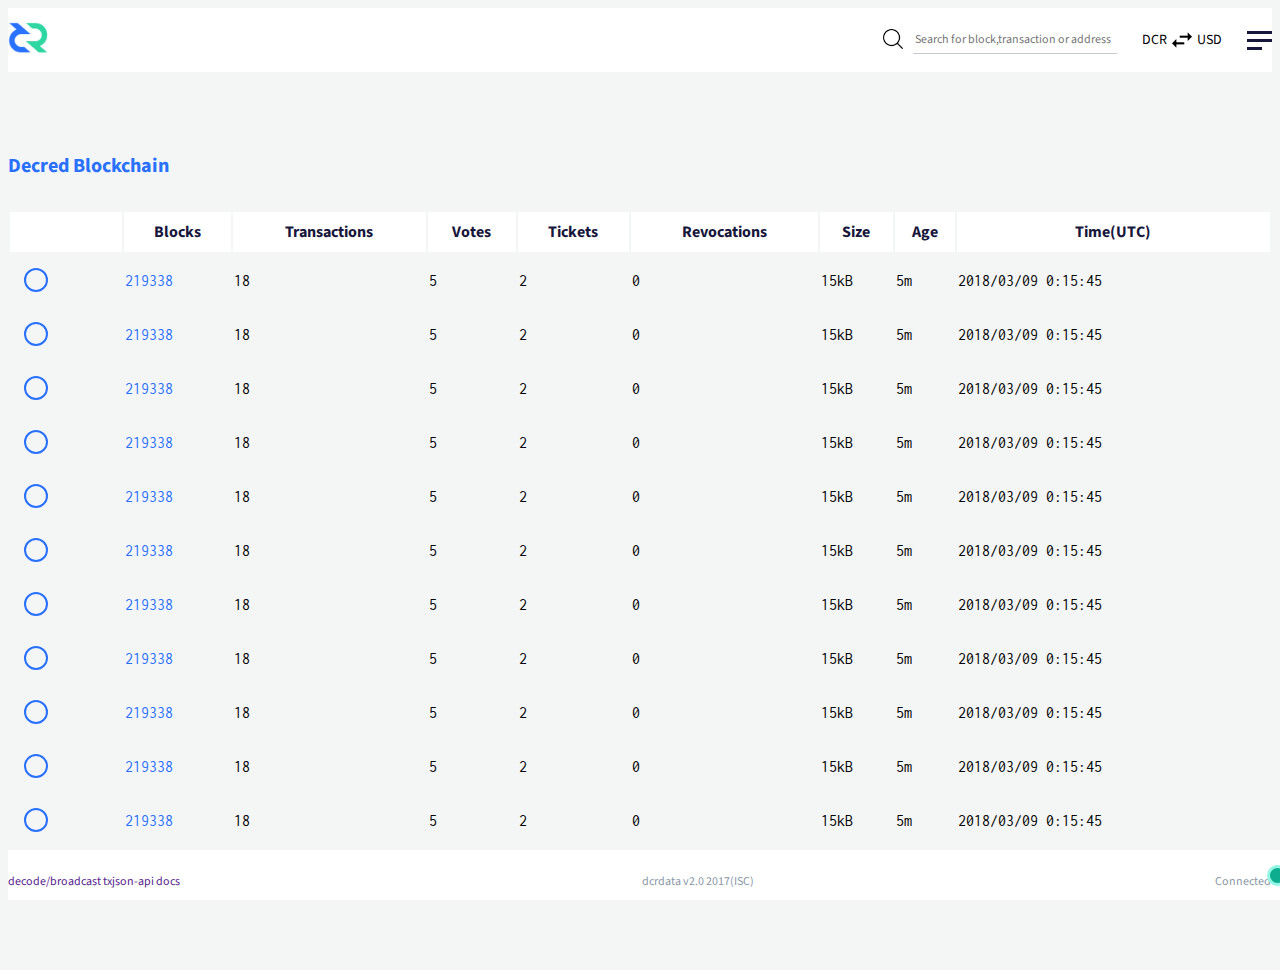
==== dcrdata/blockchain.html @ 2482f08f "Merge 2f7869e78fcfce7875d10b760ee49556285ffb4f into a50fe1abd7c945e796906ec12fda7942712ab6ff" ====
<!DOCTYPE html>
<html lang="en" dir="ltr">
    <head>
        <meta charset="utf-8">
        <title>Decred - Autonomous Digital Currency</title>
        <link rel="stylesheet" href="https://stackpath.bootstrapcdn.com/bootstrap/4.1.2/css/bootstrap.min.css" integrity="sha384-Smlep5jCw/wG7hdkwQ/Z5nLIefveQRIY9nfy6xoR1uRYBtpZgI6339F5dgvm/e9B" crossorigin="anonymous">
        <link rel="stylesheet" href="stylesheets/main.css">
    </head>
    <body>
        <header>
            <div class="container">
                <div class="logo"><img src="img/logo.png" alt=""></div>
                <div class="right">
                    <div class="searchbox">
                        <img src="img/search.png" alt="">
                        <input type="text" placeholder="Search for block,transaction or address">
                    </div>
                    <div class="switch">
                        <span>DCR</span>
                        <span><img src="img/switch.png" alt=""></span>
                        <span>USD</span>
                    </div>
                    <div class="menu">
                        <span class="one"></span>
                        <span class="two"></span>
                        <span class="three"></span>
                    </div>
                </div>
            </div>

        </header>
        <div id="mainContainer" class="container">
            <div class="row">
                <div class="col-12 blockhchainWrapper">
                    <h3 class="title">Decred Blockchain</h3>
                    <div class="tableWrapper">

                        <table id="blockchainTable">
                            <tr class="heading">
                                <th></th>
                                <th>Blocks</th>
                                <th>Transactions</th>
                                <th>Votes</th>
                                <th>Tickets</th>
                                <th>Revocations</th>
                                <th>Size</th>
                                <th>Age</th>
                                <th>Time(UTC)</th>
                            </tr>
                            <tr class="data">
                                <td class="selector"><span class="tableRowCheck"></span></td>
                                <td class="blocks">219338</td>
                                <td>18</td>
                                <td>5</td>
                                <td>2</td>
                                <td>0</td>
                                <td>15kB</td>
                                <td>5m</td>
                                <td>2018/03/09 0:15:45</td>
                            </tr>
                            <tr class="data">
                                <td class="selector"><span class="tableRowCheck"></span></td>
                                <td class="blocks">219338</td>
                                <td>18</td>
                                <td>5</td>
                                <td>2</td>
                                <td>0</td>
                                <td>15kB</td>
                                <td>5m</td>
                                <td>2018/03/09 0:15:45</td>
                            </tr>
                            <tr class="data">
                                <td class="selector"><span class="tableRowCheck"></span></td>
                                <td class="blocks">219338</td>
                                <td>18</td>
                                <td>5</td>
                                <td>2</td>
                                <td>0</td>
                                <td>15kB</td>
                                <td>5m</td>
                                <td>2018/03/09 0:15:45</td>
                            </tr>
                            <tr class="data">
                                <td class="selector"><span class="tableRowCheck"></span></td>
                                <td class="blocks">219338</td>
                                <td>18</td>
                                <td>5</td>
                                <td>2</td>
                                <td>0</td>
                                <td>15kB</td>
                                <td>5m</td>
                                <td>2018/03/09 0:15:45</td>
                            </tr>
                            <tr class="data">
                                <td class="selector"><span class="tableRowCheck"></span></td>
                                <td class="blocks">219338</td>
                                <td>18</td>
                                <td>5</td>
                                <td>2</td>
                                <td>0</td>
                                <td>15kB</td>
                                <td>5m</td>
                                <td>2018/03/09 0:15:45</td>
                            </tr>
                            <tr class="data">
                                <td class="selector"><span class="tableRowCheck"></span></td>
                                <td class="blocks">219338</td>
                                <td>18</td>
                                <td>5</td>
                                <td>2</td>
                                <td>0</td>
                                <td>15kB</td>
                                <td>5m</td>
                                <td>2018/03/09 0:15:45</td>
                            </tr>
                            <tr class="data">
                                <td class="selector"><span class="tableRowCheck"></span></td>
                                <td class="blocks">219338</td>
                                <td>18</td>
                                <td>5</td>
                                <td>2</td>
                                <td>0</td>
                                <td>15kB</td>
                                <td>5m</td>
                                <td>2018/03/09 0:15:45</td>
                            </tr>
                            <tr class="data">
                                <td class="selector"><span class="tableRowCheck"></span></td>
                                <td class="blocks">219338</td>
                                <td>18</td>
                                <td>5</td>
                                <td>2</td>
                                <td>0</td>
                                <td>15kB</td>
                                <td>5m</td>
                                <td>2018/03/09 0:15:45</td>
                            </tr>
                            <tr class="data">
                                <td class="selector"><span class="tableRowCheck"></span></td>
                                <td class="blocks">219338</td>
                                <td>18</td>
                                <td>5</td>
                                <td>2</td>
                                <td>0</td>
                                <td>15kB</td>
                                <td>5m</td>
                                <td>2018/03/09 0:15:45</td>
                            </tr>
                            <tr class="data">
                                <td class="selector"><span class="tableRowCheck"></span></td>
                                <td class="blocks">219338</td>
                                <td>18</td>
                                <td>5</td>
                                <td>2</td>
                                <td>0</td>
                                <td>15kB</td>
                                <td>5m</td>
                                <td>2018/03/09 0:15:45</td>
                            </tr>
                            <tr class="data">
                                <td class="selector"><span class="tableRowCheck"></span></td>
                                <td class="blocks">219338</td>
                                <td>18</td>
                                <td>5</td>
                                <td>2</td>
                                <td>0</td>
                                <td>15kB</td>
                                <td>5m</td>
                                <td>2018/03/09 0:15:45</td>
                            </tr>
                            <tr class="data">
                                <td class="selector"><span class="tableRowCheck"></span></td>
                                <td class="blocks">219338</td>
                                <td>18</td>
                                <td>5</td>
                                <td>2</td>
                                <td>0</td>
                                <td>15kB</td>
                                <td>5m</td>
                                <td>2018/03/09 0:15:45</td>
                            </tr>

                        </table>


                    </div>

                </div>
            </div>
        </div>
        <footer>
            <div class="container">
                <div class="left">
                    <a href=""><p>decode/broadcast tx</p></a>
                    <a href=""><p>json-api docs</p></a>
                </div>
                <div class="center">
                    <p>dcrdata v2.0 2017(ISC)</p>
                </div>
                <div class="right">
                    <p>Connected</p> <span class="green"></span>
                </div>
            </div>
        </footer>
    </body>
    <script src="https://code.jquery.com/jquery-2.2.4.min.js" integrity="sha256-BbhdlvQf/xTY9gja0Dq3HiwQF8LaCRTXxZKRutelT44=" crossorigin="anonymous"></script>
    <script src="js/script.js"></script>
</html>
---- dcrdata/stylesheets/main.css ----
@import url("https://fonts.googleapis.com/css?family=Inconsolata:400,700|Source+Sans+Pro:400,600");
header {
  height: 64px;
  background-color: #ffffff;
  height: 64px; }
  header .container {
    display: flex;
    justify-content: space-between;
    align-items: center;
    height: 64px; }
  header img {
    width: 40px; }
  header .right {
    display: flex;
    flex: 1;
    justify-content: flex-end;
    align-items: center; }
    header .right * {
      float: left; }
    header .right .searchbox {
      margin-right: 25px;
      cursor: pointer; }
      header .right .searchbox img {
        height: 20px;
        width: 20px;
        margin: 2.5px;
        margin-right: 10px; }
      header .right .searchbox input {
        height: 25px;
        width: 250px;
        font-family: "Source Sans Pro", sans-serif;
        font-size: 12px;
        border: none;
        border-bottom: 1px solid #c3cad1;
        transition: 0.2s ease-out; }
      header .right .searchbox input.hide {
        width: 0px !important; }
    header .right .searchbox.full {
      flex: 1;
      margin-left: 5%; }
      header .right .searchbox.full input {
        width: 95%; }
    header .right .switch {
      font-size: 14px;
      font-family: "Source Sans Pro", sans-serif;
      margin-right: 25px;
      cursor: pointer;
      transition: 0.2s linear; }
      header .right .switch span img {
        width: 20px;
        margin: 0px 5px;
        transition: 0.1s linear; }
    header .right .switch:hover {
      opacity: 0.5; }
      header .right .switch:hover span img {
        transform: rotate(180deg); }
    header .right .menu {
      position: relative;
      height: 19px;
      width: 25px;
      cursor: pointer; }
      header .right .menu span {
        position: absolute;
        transition: 0.1s linear; }
      header .right .menu span.one {
        height: 3px;
        width: 100%;
        top: 0;
        background: #17173C; }
      header .right .menu span.two {
        height: 3px;
        width: 100%;
        top: 8px;
        background: #17173C; }
      header .right .menu span.three {
        height: 3px;
        width: 60%;
        bottom: 0px;
        background: #17173C; }
    header .right .menu:hover span.one {
      width: 60%; }
    header .right .menu:hover span.three {
      width: 100%; }

*:focus {
  outline: none !important; }

body {
  background-color: #F4F6F6; }

.decBlockchainWrapper {
  padding: 60px 0px; }
  .decBlockchainWrapper .col-lg-4.col-md-6 {
    position: relative;
    height: 100px;
    margin-bottom: 20px; }
  .decBlockchainWrapper .title {
    font-family: "Source Sans Pro", sans-serif;
    color: #2970FF;
    font-size: 20px;
    margin-bottom: 30px; }
  .decBlockchainWrapper .decredblockWrap.fade {
    opacity: 0.5; }
  .decBlockchainWrapper .decredblockWrap .decredblock {
    position: absolute;
    height: 100px;
    background: #8997A5;
    border-radius: 4px;
    overflow: hidden;
    transition: 0.2s ease-in-out;
    width: 90%;
    left: 5%;
    right: 5%;
    top: 0;
    cursor: pointer; }
    .decBlockchainWrapper .decredblockWrap .decredblock .palette {
      position: absolute;
      top: 0;
      bottom: 0;
      height: 100%;
      transition: 0.2s linear; }
    .decBlockchainWrapper .decredblockWrap .decredblock .palette.one {
      background: #8FB5FF; }
    .decBlockchainWrapper .decredblockWrap .decredblock .palette.two {
      background: #6D9EFF; }
    .decBlockchainWrapper .decredblockWrap .decredblock .palette.three {
      background: #4B88FF; }
    .decBlockchainWrapper .decredblockWrap .decredblock .palette.four {
      background: #2971FF; }
    .decBlockchainWrapper .decredblockWrap .decredblock .palette.five {
      background: #075AFF; }
    .decBlockchainWrapper .decredblockWrap .decredblock .info-block {
      position: absolute;
      bottom: 0;
      left: 0;
      width: 100%;
      height: 35px;
      background: white;
      transition: 0.2s ease-in-out;
      overflow: hidden; }
      .decBlockchainWrapper .decredblockWrap .decredblock .info-block .expanded-block {
        margin-top: 35px; }
        .decBlockchainWrapper .decredblockWrap .decredblock .info-block .expanded-block button {
          background: none;
          border: 1px solid #c3cad1;
          width: 80%;
          margin-left: 10%;
          padding: 6px;
          font-family: "Source Sans Pro", sans-serif;
          border-radius: 4px;
          margin-top: 8px; }
        .decBlockchainWrapper .decredblockWrap .decredblock .info-block .expanded-block .data {
          font-family: "Inconsolata", monospace;
          font-size: 22px;
          font-weight: bold;
          display: flex;
          flex-direction: row;
          align-items: flex-end;
          margin-left: 10px; }
          .decBlockchainWrapper .decredblockWrap .decredblock .info-block .expanded-block .data p {
            margin: 0px; }
          .decBlockchainWrapper .decredblockWrap .decredblock .info-block .expanded-block .data span {
            font-size: 16px;
            line-height: 29px;
            margin-left: 6px; }
        .decBlockchainWrapper .decredblockWrap .decredblock .info-block .expanded-block .subdata {
          font-family: "Source Sans Pro", sans-serif;
          font-size: 12px;
          margin-left: 10px; }
      .decBlockchainWrapper .decredblockWrap .decredblock .info-block img {
        float: left; }
    .decBlockchainWrapper .decredblockWrap .decredblock span.color-code {
      position: absolute;
      font-family: "Source Sans Pro", sans-serif;
      font-size: 12px;
      color: #8997A5;
      line-height: 35px;
      left: 10px; }
    .decBlockchainWrapper .decredblockWrap .decredblock span.timespan {
      position: absolute;
      font-family: "Source Sans Pro", sans-serif;
      font-size: 12px;
      color: #17173C;
      line-height: 35px;
      right: 10px; }
  .decBlockchainWrapper .decredblockWrap.expanded {
    opacity: 1 !important; }
    .decBlockchainWrapper .decredblockWrap.expanded .decredblock {
      height: 192px;
      top: -46px;
      width: 90%;
      left: 5%;
      right: 5%;
      z-index: 99; }
      .decBlockchainWrapper .decredblockWrap.expanded .decredblock .info-block {
        height: 180px; }

.networkStatsWrapper {
  padding: 60px 0px; }
  .networkStatsWrapper .title {
    font-family: "Source Sans Pro", sans-serif;
    color: #2970FF;
    font-size: 20px;
    margin-bottom: 30px; }
  .networkStatsWrapper .statCard {
    background: white;
    padding: 35px 25px;
    font-family: "Source Sans Pro", sans-serif;
    border-radius: 4px;
    margin-bottom: 20px;
    margin-right: 35px; }
    .networkStatsWrapper .statCard img {
      float: left; }
    .networkStatsWrapper .statCard p.statcard-title {
      font-family: "Source Sans Pro", sans-serif;
      color: #17173C;
      margin-bottom: 0px;
      font-size: 14px; }
    .networkStatsWrapper .statCard .heading {
      color: #8997A5;
      font-size: 12px; }
    .networkStatsWrapper .statCard .data {
      font-family: "Inconsolata", monospace;
      font-size: 22px;
      font-weight: bold;
      display: flex;
      flex-direction: row;
      align-items: flex-end; }
      .networkStatsWrapper .statCard .data p {
        margin: 0px; }
      .networkStatsWrapper .statCard .data span {
        font-size: 16px;
        line-height: 29px;
        margin-left: 6px; }
    .networkStatsWrapper .statCard .subdata {
      display: flex;
      flex-direction: row;
      align-items: flex-end;
      font-weight: semibold;
      color: #8997A5; }
      .networkStatsWrapper .statCard .subdata p {
        margin: 0px; }
      .networkStatsWrapper .statCard .subdata span {
        font-size: 12px;
        margin-left: 6px; }

.showmore {
  background: white;
  display: flex;
  align-items: center;
  justify-content: center;
  height: 55px;
  cursor: pointer;
  border-radius: 4px; }
  .showmore p {
    margin-bottom: 0px;
    font-family: "Source Sans Pro", sans-serif;
    color: #8997A5;
    font-size: 14px; }

.blockhchainWrapper {
  padding: 60px 0px; }
  .blockhchainWrapper .title {
    font-family: "Source Sans Pro", sans-serif;
    color: #2970FF;
    font-size: 20px;
    margin-bottom: 30px; }
  .blockhchainWrapper table#blockchainTable {
    width: 100%;
    font-family: "Source Sans Pro", sans-serif; }
    .blockhchainWrapper table#blockchainTable tr {
      border-bottom: 1px solid #d1d7dc; }
    .blockhchainWrapper table#blockchainTable tr.heading {
      background: #ffffff;
      color: #17173C;
      height: 40px; }
    .blockhchainWrapper table#blockchainTable tr.data {
      font-family: "Inconsolata", monospace;
      height: 50px;
      cursor: pointer;
      transition: 0.1s linear; }
      .blockhchainWrapper table#blockchainTable tr.data td.blocks {
        color: #2970FF; }
      .blockhchainWrapper table#blockchainTable tr.data td.selector {
        position: relative;
        display: flex;
        align-items: center;
        justify-content: center;
        width: 50px;
        height: 50px; }
        .blockhchainWrapper table#blockchainTable tr.data td.selector span {
          position: absolute;
          background: none;
          border: 2px solid #2970FF;
          width: 20px;
          height: 20px;
          border-radius: 50px; }
        .blockhchainWrapper table#blockchainTable tr.data td.selector span.clicked {
          background: #2970FF; }
    .blockhchainWrapper table#blockchainTable tr.data:hover {
      background: #eeeeee; }

footer {
  background: white;
  height: 50px;
  position: fixed;
  width: 100%;
  bottom: 0;
  font-family: "Source Sans Pro", sans-serif;
  color: #8997A5;
  font-size: 12px; }
  footer .container {
    display: flex;
    flex-direction: row;
    height: 50px;
    align-items: center;
    justify-content: space-between; }
    footer .container p {
      margin-bottom: 0px; }
    footer .container .left * {
      float: left; }
    footer .container .right {
      position: relative;
      padding-right: 17px;
      display: flex;
      align-items: center; }
      footer .container .right span {
        position: absolute;
        width: 15px;
        height: 15px;
        right: 0px;
        border-radius: 25px; }
      footer .container .right span.red {
        background: red;
        border: 3px solid #ffcccc; }
      footer .container .right span.green {
        background: #0ead8f;
        border: 3px solid #91f6e3; }

#mainContainer.stats {
  padding: 60px 0px; }
  #mainContainer.stats .title {
    font-family: "Source Sans Pro", sans-serif;
    color: #3D5873;
    font-size: 30px;
    margin-bottom: 30px; }
  #mainContainer.stats .statCardWrap {
    display: flex;
    flex-direction: column;
    background: white;
    border-radius: 5px;
    border: 1px solid #d1d7dc;
    overflow: hidden;
    margin-bottom: 25px;
    height: 160px; }
    #mainContainer.stats .statCardWrap .heading {
      display: flex;
      height: 40px;
      align-items: center;
      justify-content: center;
      font-family: "Source Sans Pro", sans-serif;
      font-size: 14px;
      font-weight: bold;
      background: #E6EAED;
      color: #8997A5;
      padding: 7.5px;
      text-transform: uppercase; }
    #mainContainer.stats .statCardWrap .content {
      display: flex;
      align-items: center;
      justify-content: center;
      text-align: center; }
      #mainContainer.stats .statCardWrap .content .data {
        width: 80%;
        padding: 25px 0px; }
        #mainContainer.stats .statCardWrap .content .data .count {
          font-family: "Source Sans Pro", sans-serif;
          font-size: 35px;
          font-weight: bold;
          color: #3D5873; }
          #mainContainer.stats .statCardWrap .content .data .count span.subcount {
            font-size: 16px; }
        #mainContainer.stats .statCardWrap .content .data a .footing {
          font-size: 14px;
          color: #2970FF; }
        #mainContainer.stats .statCardWrap .content .data .footing {
          font-size: 14px;
          color: #C4CBD2;
          font-family: "Source Sans Pro", sans-serif; }
    #mainContainer.stats .statCardWrap .progress {
      position: relative;
      overflow: visible;
      background: #d9faf3;
      border-radius: 100px;
      margin-bottom: 5px;
      margin-top: 35px; }
      #mainContainer.stats .statCardWrap .progress .progress-bar {
        border-radius: 100px;
        background: #1dd0aa; }
        #mainContainer.stats .statCardWrap .progress .progress-bar .tool {
          position: absolute;
          font-family: "Source Sans Pro", sans-serif;
          transform: translateX(-50%);
          top: -35px;
          color: #17a385;
          background: #c2f7eb;
          border-radius: 5px;
          padding: 5px;
          transition: .6s linear; }

#mainContainer.stats.collaspe .statCardWrap {
  margin-bottom: 0px;
  height: 75px; }
  #mainContainer.stats.collaspe .statCardWrap .heading {
    justify-content: flex-start;
    padding-left: 5%; }
  #mainContainer.stats.collaspe .statCardWrap .content {
    justify-content: flex-start;
    text-align: left; }
    #mainContainer.stats.collaspe .statCardWrap .content .data {
      position: relative;
      width: 100%;
      padding: 25px 5%; }
      #mainContainer.stats.collaspe .statCardWrap .content .data .progress {
        border-radius: 2px;
        margin-bottom: 0px;
        background: #8997A5;
        margin-top: 0px; }
        #mainContainer.stats.collaspe .statCardWrap .content .data .progress .progress-bar {
          border-radius: 2px;
          background: #1dd0aa; }
          #mainContainer.stats.collaspe .statCardWrap .content .data .progress .progress-bar .tool {
            display: none; }
      #mainContainer.stats.collaspe .statCardWrap .content .data .count {
        font-family: "Source Sans Pro", sans-serif;
        font-size: 16px;
        font-weight: normal; }
        #mainContainer.stats.collaspe .statCardWrap .content .data .count span.subcount {
          font-size: 16px; }
      #mainContainer.stats.collaspe .statCardWrap .content .data .footing {
        display: none; }
      #mainContainer.stats.collaspe .statCardWrap .content .data .progress + .footing {
        display: block;
        position: absolute;
        color: #ffffff;
        top: 24px;
        left: calc(5% + 7px);
        z-index: 99; }

.networkStatsWrap,
.blockRewardsWrapper,
.proofofstakeWrapper {
  padding-right: 50px; }

@media (min-width: 1400px) {
  .container {
    max-width: 1280px !important; } }
@media (min-width: 800px) {
  header .right .searchbox input {
    width: 200px; }
  header .right .searchbox.full input {
    flex: 1; } }
@media (max-width: 600px) {
  header .right .searchbox input {
    width: 150px; } }

/*# sourceMappingURL=main.css.map */
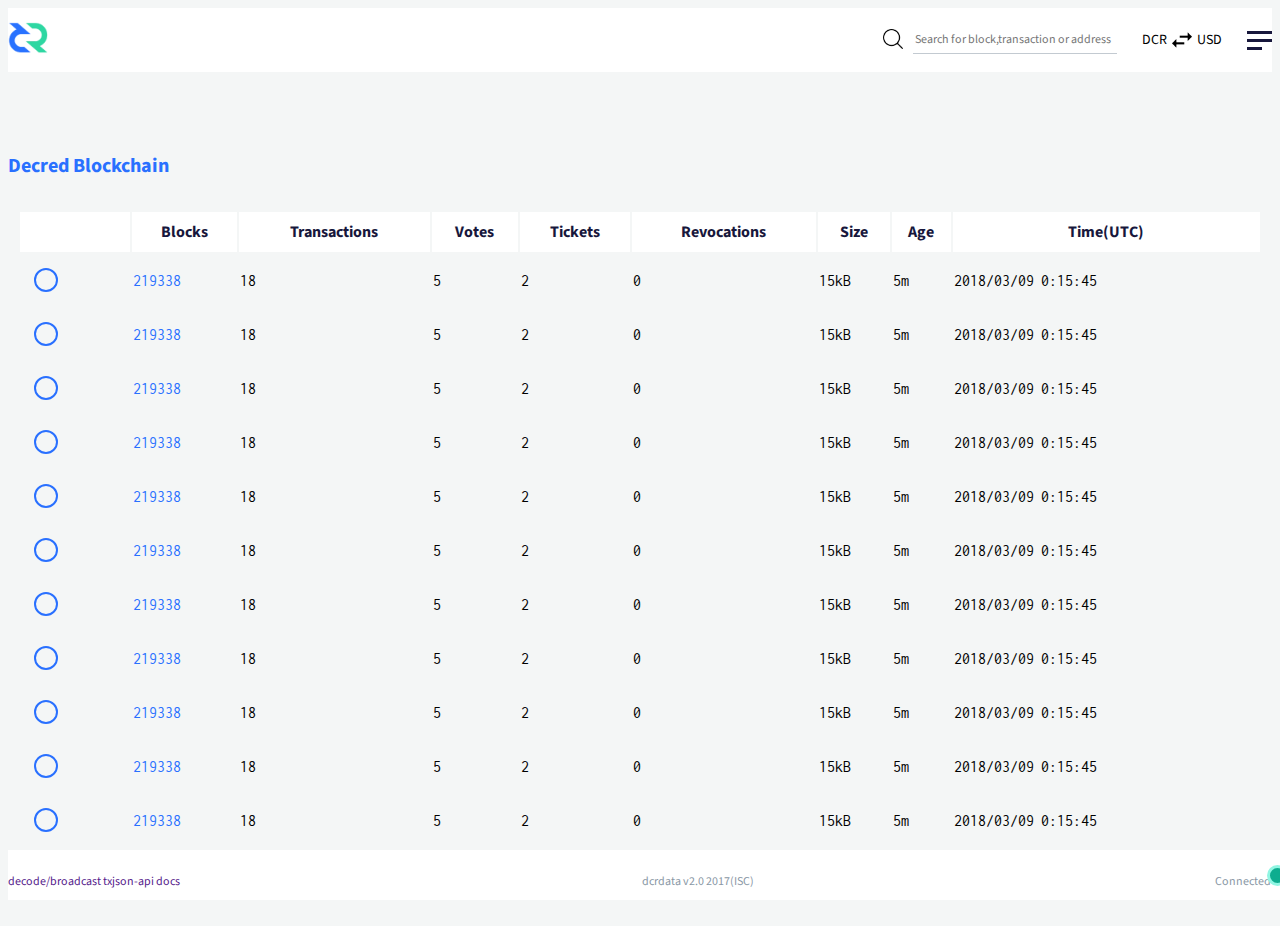
==== commit a4081dc6: "responsive width" ====
--- a/dcrdata/blockchain.html
+++ b/dcrdata/blockchain.html
@@ -56,128 +56,128 @@
                                 <td>0</td>
                                 <td>15kB</td>
                                 <td>5m</td>
-                                <td>2018/03/09 0:15:45</td>
-                            </tr>
-                            <tr class="data">
-                                <td class="selector"><span class="tableRowCheck"></span></td>
-                                <td class="blocks">219338</td>
-                                <td>18</td>
-                                <td>5</td>
-                                <td>2</td>
-                                <td>0</td>
-                                <td>15kB</td>
-                                <td>5m</td>
-                                <td>2018/03/09 0:15:45</td>
-                            </tr>
-                            <tr class="data">
-                                <td class="selector"><span class="tableRowCheck"></span></td>
-                                <td class="blocks">219338</td>
-                                <td>18</td>
-                                <td>5</td>
-                                <td>2</td>
-                                <td>0</td>
-                                <td>15kB</td>
-                                <td>5m</td>
-                                <td>2018/03/09 0:15:45</td>
-                            </tr>
-                            <tr class="data">
-                                <td class="selector"><span class="tableRowCheck"></span></td>
-                                <td class="blocks">219338</td>
-                                <td>18</td>
-                                <td>5</td>
-                                <td>2</td>
-                                <td>0</td>
-                                <td>15kB</td>
-                                <td>5m</td>
-                                <td>2018/03/09 0:15:45</td>
-                            </tr>
-                            <tr class="data">
-                                <td class="selector"><span class="tableRowCheck"></span></td>
-                                <td class="blocks">219338</td>
-                                <td>18</td>
-                                <td>5</td>
-                                <td>2</td>
-                                <td>0</td>
-                                <td>15kB</td>
-                                <td>5m</td>
-                                <td>2018/03/09 0:15:45</td>
-                            </tr>
-                            <tr class="data">
-                                <td class="selector"><span class="tableRowCheck"></span></td>
-                                <td class="blocks">219338</td>
-                                <td>18</td>
-                                <td>5</td>
-                                <td>2</td>
-                                <td>0</td>
-                                <td>15kB</td>
-                                <td>5m</td>
-                                <td>2018/03/09 0:15:45</td>
-                            </tr>
-                            <tr class="data">
-                                <td class="selector"><span class="tableRowCheck"></span></td>
-                                <td class="blocks">219338</td>
-                                <td>18</td>
-                                <td>5</td>
-                                <td>2</td>
-                                <td>0</td>
-                                <td>15kB</td>
-                                <td>5m</td>
-                                <td>2018/03/09 0:15:45</td>
-                            </tr>
-                            <tr class="data">
-                                <td class="selector"><span class="tableRowCheck"></span></td>
-                                <td class="blocks">219338</td>
-                                <td>18</td>
-                                <td>5</td>
-                                <td>2</td>
-                                <td>0</td>
-                                <td>15kB</td>
-                                <td>5m</td>
-                                <td>2018/03/09 0:15:45</td>
-                            </tr>
-                            <tr class="data">
-                                <td class="selector"><span class="tableRowCheck"></span></td>
-                                <td class="blocks">219338</td>
-                                <td>18</td>
-                                <td>5</td>
-                                <td>2</td>
-                                <td>0</td>
-                                <td>15kB</td>
-                                <td>5m</td>
-                                <td>2018/03/09 0:15:45</td>
-                            </tr>
-                            <tr class="data">
-                                <td class="selector"><span class="tableRowCheck"></span></td>
-                                <td class="blocks">219338</td>
-                                <td>18</td>
-                                <td>5</td>
-                                <td>2</td>
-                                <td>0</td>
-                                <td>15kB</td>
-                                <td>5m</td>
-                                <td>2018/03/09 0:15:45</td>
-                            </tr>
-                            <tr class="data">
-                                <td class="selector"><span class="tableRowCheck"></span></td>
-                                <td class="blocks">219338</td>
-                                <td>18</td>
-                                <td>5</td>
-                                <td>2</td>
-                                <td>0</td>
-                                <td>15kB</td>
-                                <td>5m</td>
-                                <td>2018/03/09 0:15:45</td>
-                            </tr>
-                            <tr class="data">
-                                <td class="selector"><span class="tableRowCheck"></span></td>
-                                <td class="blocks">219338</td>
-                                <td>18</td>
-                                <td>5</td>
-                                <td>2</td>
-                                <td>0</td>
-                                <td>15kB</td>
-                                <td>5m</td>
-                                <td>2018/03/09 0:15:45</td>
+                                <td>2018/03/09<span>0:15:45</span></td>
+                            </tr>
+                            <tr class="data">
+                                <td class="selector"><span class="tableRowCheck"></span></td>
+                                <td class="blocks">219338</td>
+                                <td>18</td>
+                                <td>5</td>
+                                <td>2</td>
+                                <td>0</td>
+                                <td>15kB</td>
+                                <td>5m</td>
+                                <td>2018/03/09<span>0:15:45</span></td>
+                            </tr>
+                            <tr class="data">
+                                <td class="selector"><span class="tableRowCheck"></span></td>
+                                <td class="blocks">219338</td>
+                                <td>18</td>
+                                <td>5</td>
+                                <td>2</td>
+                                <td>0</td>
+                                <td>15kB</td>
+                                <td>5m</td>
+                                <td>2018/03/09<span>0:15:45</span></td>
+                            </tr>
+                            <tr class="data">
+                                <td class="selector"><span class="tableRowCheck"></span></td>
+                                <td class="blocks">219338</td>
+                                <td>18</td>
+                                <td>5</td>
+                                <td>2</td>
+                                <td>0</td>
+                                <td>15kB</td>
+                                <td>5m</td>
+                                <td>2018/03/09<span>0:15:45</span></td>
+                            </tr>
+                            <tr class="data">
+                                <td class="selector"><span class="tableRowCheck"></span></td>
+                                <td class="blocks">219338</td>
+                                <td>18</td>
+                                <td>5</td>
+                                <td>2</td>
+                                <td>0</td>
+                                <td>15kB</td>
+                                <td>5m</td>
+                                <td>2018/03/09<span>0:15:45</span></td>
+                            </tr>
+                            <tr class="data">
+                                <td class="selector"><span class="tableRowCheck"></span></td>
+                                <td class="blocks">219338</td>
+                                <td>18</td>
+                                <td>5</td>
+                                <td>2</td>
+                                <td>0</td>
+                                <td>15kB</td>
+                                <td>5m</td>
+                                <td>2018/03/09<span>0:15:45</span></td>
+                            </tr>
+                            <tr class="data">
+                                <td class="selector"><span class="tableRowCheck"></span></td>
+                                <td class="blocks">219338</td>
+                                <td>18</td>
+                                <td>5</td>
+                                <td>2</td>
+                                <td>0</td>
+                                <td>15kB</td>
+                                <td>5m</td>
+                                <td>2018/03/09<span>0:15:45</span></td>
+                            </tr>
+                            <tr class="data">
+                                <td class="selector"><span class="tableRowCheck"></span></td>
+                                <td class="blocks">219338</td>
+                                <td>18</td>
+                                <td>5</td>
+                                <td>2</td>
+                                <td>0</td>
+                                <td>15kB</td>
+                                <td>5m</td>
+                                <td>2018/03/09<span>0:15:45</span></td>
+                            </tr>
+                            <tr class="data">
+                                <td class="selector"><span class="tableRowCheck"></span></td>
+                                <td class="blocks">219338</td>
+                                <td>18</td>
+                                <td>5</td>
+                                <td>2</td>
+                                <td>0</td>
+                                <td>15kB</td>
+                                <td>5m</td>
+                                <td>2018/03/09<span>0:15:45</span></td>
+                            </tr>
+                            <tr class="data">
+                                <td class="selector"><span class="tableRowCheck"></span></td>
+                                <td class="blocks">219338</td>
+                                <td>18</td>
+                                <td>5</td>
+                                <td>2</td>
+                                <td>0</td>
+                                <td>15kB</td>
+                                <td>5m</td>
+                                <td>2018/03/09<span>0:15:45</span></td>
+                            </tr>
+                            <tr class="data">
+                                <td class="selector"><span class="tableRowCheck"></span></td>
+                                <td class="blocks">219338</td>
+                                <td>18</td>
+                                <td>5</td>
+                                <td>2</td>
+                                <td>0</td>
+                                <td>15kB</td>
+                                <td>5m</td>
+                                <td>2018/03/09<span>0:15:45</span></td>
+                            </tr>
+                            <tr class="data">
+                                <td class="selector"><span class="tableRowCheck"></span></td>
+                                <td class="blocks">219338</td>
+                                <td>18</td>
+                                <td>5</td>
+                                <td>2</td>
+                                <td>0</td>
+                                <td>15kB</td>
+                                <td>5m</td>
+                                <td>2018/03/09<span>0:15:45</span></td>
                             </tr>
 
                         </table>
--- a/dcrdata/stylesheets/main.css
+++ b/dcrdata/stylesheets/main.css
@@ -1,4 +1,18 @@
-@import url("https://fonts.googleapis.com/css?family=Inconsolata:400,700|Source+Sans+Pro:400,600");
+@import url("https://fonts.googleapis.com/css?family=Inconsolata:400,700|Source+Sans+Pro:300,400,600,700");
+::-webkit-scrollbar {
+  display: none; }
+
+.alignvcenter {
+  align-items: center; }
+
+#mainContainer {
+  padding-bottom: 60px;
+  height: calc( 100vh - 114px);
+  overflow-y: scroll; }
+
+table tr td {
+  word-wrap: break-word; }
+
 header {
   height: 64px;
   background-color: #ffffff;
@@ -89,7 +103,7 @@
   background-color: #F4F6F6; }
 
 .decBlockchainWrapper {
-  padding: 60px 0px; }
+  padding: 60px 12.5px; }
   .decBlockchainWrapper .col-lg-4.col-md-6 {
     position: relative;
     height: 100px;
@@ -196,7 +210,7 @@
         height: 180px; }
 
 .networkStatsWrapper {
-  padding: 60px 0px; }
+  padding: 60px 12.5px; }
   .networkStatsWrapper .title {
     font-family: "Source Sans Pro", sans-serif;
     color: #2970FF;
@@ -207,8 +221,7 @@
     padding: 35px 25px;
     font-family: "Source Sans Pro", sans-serif;
     border-radius: 4px;
-    margin-bottom: 20px;
-    margin-right: 35px; }
+    margin-bottom: 20px; }
     .networkStatsWrapper .statCard img {
       float: left; }
     .networkStatsWrapper .statCard p.statcard-title {
@@ -216,9 +229,26 @@
       color: #17173C;
       margin-bottom: 0px;
       font-size: 14px; }
+      .networkStatsWrapper .statCard p.statcard-title span.confirmation {
+        border: 1px solid #FD714A;
+        color: #FD714A;
+        padding: 2px 5px;
+        margin-left: 5px;
+        font-size: 12px; }
+    .networkStatsWrapper .statCard p.address {
+      font-family: "Source Sans Pro", sans-serif;
+      background: #D4F0FD;
+      margin-top: 5px;
+      padding: 2px 5px;
+      border-radius: 2px;
+      font-size: 12px;
+      font-weight: 700; }
     .networkStatsWrapper .statCard .heading {
       color: #8997A5;
       font-size: 12px; }
+    .networkStatsWrapper .statCard .data.secondary {
+      font-family: "Source Sans Pro", sans-serif;
+      font-weight: 700; }
     .networkStatsWrapper .statCard .data {
       font-family: "Inconsolata", monospace;
       font-size: 22px;
@@ -232,6 +262,8 @@
         font-size: 16px;
         line-height: 29px;
         margin-left: 6px; }
+      .networkStatsWrapper .statCard .data .blue {
+        color: #2970FF; }
     .networkStatsWrapper .statCard .subdata {
       display: flex;
       flex-direction: row;
@@ -279,6 +311,8 @@
       height: 50px;
       cursor: pointer;
       transition: 0.1s linear; }
+      .blockhchainWrapper table#blockchainTable tr.data td:last-child span {
+        margin-left: 7.5px; }
       .blockhchainWrapper table#blockchainTable tr.data td.blocks {
         color: #2970FF; }
       .blockhchainWrapper table#blockchainTable tr.data td.selector {
@@ -452,6 +486,267 @@
 .proofofstakeWrapper {
   padding-right: 50px; }
 
+.detailCardWrap {
+  display: flex;
+  background: #eaeaea; }
+  .detailCardWrap .detailCard {
+    position: relative;
+    width: 50%;
+    background: white;
+    padding: 35px 25px;
+    font-family: "Source Sans Pro", sans-serif; }
+    .detailCardWrap .detailCard img {
+      float: left; }
+    .detailCardWrap .detailCard .transactionbar {
+      padding-top: 15px;
+      align-items: center; }
+      .detailCardWrap .detailCard .transactionbar p {
+        margin-bottom: 0px;
+        font-size: 12px;
+        font-weight: 600; }
+      .detailCardWrap .detailCard .transactionbar .progress {
+        height: 20px; }
+        .detailCardWrap .detailCard .transactionbar .progress .progress-bar {
+          background: #41BF53; }
+          .detailCardWrap .detailCard .transactionbar .progress .progress-bar span {
+            text-align: right;
+            padding-right: 10px; }
+    .detailCardWrap .detailCard p.statcard-title {
+      font-family: "Source Sans Pro", sans-serif;
+      color: #17173C;
+      margin-bottom: 0px;
+      font-size: 14px; }
+      .detailCardWrap .detailCard p.statcard-title span.confirmation.pending {
+        border: 1px solid #FD714A;
+        color: #FD714A;
+        padding: 2px 5px;
+        margin-left: 5px;
+        font-size: 12px; }
+      .detailCardWrap .detailCard p.statcard-title span.confirmation.confirmed {
+        border: 1px solid #1dd0aa;
+        color: #1dd0aa;
+        padding: 2px 5px;
+        margin-left: 5px;
+        font-size: 12px; }
+    .detailCardWrap .detailCard p.address {
+      font-family: "Source Sans Pro", sans-serif;
+      background: #D4F0FD;
+      margin-top: 10px;
+      padding: 2px 5px;
+      border-radius: 2px;
+      font-size: 12px;
+      font-weight: 700;
+      word-wrap: break-word; }
+    .detailCardWrap .detailCard .heading {
+      color: #8997A5;
+      font-size: 12px; }
+    .detailCardWrap .detailCard .data.secondary {
+      font-family: "Source Sans Pro", sans-serif;
+      font-weight: 700; }
+    .detailCardWrap .detailCard .data {
+      font-family: "Inconsolata", monospace;
+      font-size: 22px;
+      font-weight: bold;
+      display: flex;
+      flex-direction: row;
+      align-items: flex-end; }
+      .detailCardWrap .detailCard .data p {
+        margin: 0px; }
+      .detailCardWrap .detailCard .data span {
+        font-size: 16px;
+        line-height: 29px;
+        margin-left: 6px; }
+      .detailCardWrap .detailCard .data .blue {
+        color: #2970FF; }
+    .detailCardWrap .detailCard .subdata {
+      display: flex;
+      flex-direction: row;
+      align-items: flex-end;
+      font-weight: semibold;
+      color: #8997A5; }
+      .detailCardWrap .detailCard .subdata p {
+        margin: 0px; }
+      .detailCardWrap .detailCard .subdata span {
+        font-size: 12px;
+        margin-left: 6px; }
+  .detailCardWrap .detailCard::after {
+    content: "";
+    position: absolute;
+    right: -25px;
+    top: 50%;
+    border-top: 25px solid transparent;
+    border-left: 25px solid white;
+    border-bottom: 25px solid transparent;
+    transform: translateY(-50%); }
+  .detailCardWrap .transactionDetails {
+    flex: 1;
+    padding: 35px 25px; }
+    .detailCardWrap .transactionDetails img {
+      float: left; }
+    .detailCardWrap .transactionDetails .row.ticketspent {
+      padding-top: 10px;
+      width: 100%; }
+      .detailCardWrap .transactionDetails .row.ticketspent .title {
+        text-align: right;
+        font-size: 12px;
+        font-weight: 700;
+        color: #3D5873;
+        margin-bottom: 0px; }
+        .detailCardWrap .transactionDetails .row.ticketspent .title p {
+          margin: 0px; }
+    .detailCardWrap .transactionDetails p.address {
+      font-family: "Source Sans Pro", sans-serif;
+      background: #D4F0FD;
+      margin: 0px;
+      padding: 2px 5px;
+      border-radius: 2px;
+      font-size: 12px;
+      font-weight: 700;
+      word-wrap: break-word; }
+    .detailCardWrap .transactionDetails p.statcard-title {
+      font-family: "Source Sans Pro", sans-serif;
+      color: #17173C;
+      margin-bottom: 0px;
+      font-size: 14px; }
+      .detailCardWrap .transactionDetails p.statcard-title span.confirmation {
+        border: 1px solid #FD714A;
+        color: #FD714A;
+        padding: 2px 5px;
+        margin-left: 5px;
+        font-size: 12px; }
+    .detailCardWrap .transactionDetails .detailwrap {
+      padding-top: 25px; }
+      .detailCardWrap .transactionDetails .detailwrap .col-4.title {
+        font-weight: 700;
+        margin-bottom: 5px; }
+        .detailCardWrap .transactionDetails .detailwrap .col-4.title p {
+          color: #3D5873; }
+      .detailCardWrap .transactionDetails .detailwrap p {
+        color: #8997A5;
+        font-size: 12px;
+        margin-bottom: 5px;
+        font-family: "Source Sans Pro", sans-serif; }
+      .detailCardWrap .transactionDetails .detailwrap p.blue {
+        color: #2970FF; }
+      .detailCardWrap .transactionDetails .detailwrap .col-4 {
+        text-align: right;
+        padding-right: 0px; }
+
+.InputOuput .row .col-md-6:nth-child(1) {
+  padding-left: 0px; }
+.InputOuput .row .col-md-6:nth-child(2) {
+  padding-right: 0px; }
+.InputOuput table#blockchainTable {
+  width: 100%;
+  font-family: "Source Sans Pro", sans-serif; }
+  .InputOuput table#blockchainTable tr {
+    border-bottom: 1px solid #d1d7dc; }
+  .InputOuput table#blockchainTable tr.heading {
+    background: #ffffff;
+    color: #17173C;
+    height: 40px; }
+  .InputOuput table#blockchainTable tr.data {
+    font-family: "Inconsolata", monospace;
+    height: 50px;
+    cursor: pointer;
+    transition: 0.1s linear; }
+    .InputOuput table#blockchainTable tr.data td.blocks {
+      color: #2970FF; }
+    .InputOuput table#blockchainTable tr.data td.blocks.hover-underline:hover {
+      text-decoration: underline; }
+    .InputOuput table#blockchainTable tr.data td.selector {
+      position: relative;
+      display: flex;
+      align-items: center;
+      justify-content: center;
+      width: 50px;
+      height: 50px; }
+      .InputOuput table#blockchainTable tr.data td.selector span {
+        position: absolute;
+        background: none;
+        border: 2px solid #2970FF;
+        width: 20px;
+        height: 20px;
+        border-radius: 50px; }
+      .InputOuput table#blockchainTable tr.data td.selector span.clicked {
+        background: #2970FF; }
+  .InputOuput table#blockchainTable tr.data:hover {
+    background: #eeeeee; }
+
+.voteinfo {
+  padding-top: 60px; }
+  .voteinfo .row .col-md-12 {
+    padding-left: 0px; }
+  .voteinfo .row .data {
+    color: #8997A5; }
+    .voteinfo .row .data td:nth-child(2) {
+      font-size: 12px; }
+    .voteinfo .row .data td:nth-child(3) {
+      padding-left: 20px;
+      position: relative; }
+    .voteinfo .row .data span {
+      position: absolute;
+      left: 0px;
+      width: 15px;
+      height: 15px;
+      margin-top: 5px;
+      border-radius: 25px; }
+    .voteinfo .row .data span.no {
+      background: #ec7955;
+      border: 3px solid #f6c1b1; }
+    .voteinfo .row .data span.yes {
+      background: #0ead8f;
+      border: 3px solid #33eecb; }
+    .voteinfo .row .data span.abstain {
+      background: #69d3f5;
+      border: 3px solid #c9effb; }
+  .voteinfo table#voteinfotable {
+    width: 100%;
+    font-family: "Source Sans Pro", sans-serif; }
+    .voteinfo table#voteinfotable tr {
+      border-bottom: 1px solid #d1d7dc; }
+    .voteinfo table#voteinfotable tr.heading {
+      background: #ffffff;
+      color: #17173C;
+      height: 40px; }
+    .voteinfo table#voteinfotable tr.data {
+      font-family: "Inconsolata", monospace;
+      height: 50px;
+      cursor: pointer;
+      transition: 0.1s linear; }
+      .voteinfo table#voteinfotable tr.data td.blocks {
+        color: #2970FF; }
+      .voteinfo table#voteinfotable tr.data td.blocks.hover-underline:hover {
+        text-decoration: underline; }
+      .voteinfo table#voteinfotable tr.data td.selector {
+        position: relative;
+        display: flex;
+        align-items: center;
+        justify-content: center;
+        width: 50px;
+        height: 50px; }
+        .voteinfo table#voteinfotable tr.data td.selector span {
+          position: absolute;
+          background: none;
+          border: 2px solid #2970FF;
+          width: 20px;
+          height: 20px;
+          border-radius: 50px; }
+        .voteinfo table#voteinfotable tr.data td.selector span.clicked {
+          background: #2970FF; }
+    .voteinfo table#voteinfotable tr.data:hover {
+      background: #eeeeee; }
+
+.tableWrapper {
+  overflow-x: scroll; }
+  .tableWrapper table {
+    padding: 0px 10px; }
+  .tableWrapper .title {
+    font-family: "Source Sans Pro", sans-serif;
+    color: #2970FF;
+    font-size: 20px;
+    margin-bottom: 30px; }
+
 @media (min-width: 1400px) {
   .container {
     max-width: 1280px !important; } }
@@ -463,5 +758,34 @@
 @media (max-width: 600px) {
   header .right .searchbox input {
     width: 150px; } }
+@media (max-width: 1140px) {
+  .detailCardWrap {
+    display: block; }
+    .detailCardWrap .detailCard {
+      width: 100%; }
+    .detailCardWrap .detailCard:after {
+      display: none; }
+    .detailCardWrap .transactionDetails {
+      flex: 1; }
+
+  .tableWrapper {
+    flex: 0 0 100%;
+    max-width: 100% !important; }
+
+  #mainContainer.stats .title {
+    font-size: 18px; } }
+@media (min-width: 1140px) and (max-width: 1200px) {
+  #mainContainer.stats .title {
+    font-size: 24px; } }
+@media (min-width: 991px) and (max-width: 1200px) {
+  .networkStatsWrapper .statCard .data {
+    font-size: 18px; }
+
+  .detailCardWrap .detailCard .data {
+    font-size: 18px; } }
+@media (max-width: 992px) {
+  #mainContainer.container {
+    max-width: 100%;
+    padding: 5%; } }
 
 /*# sourceMappingURL=main.css.map */
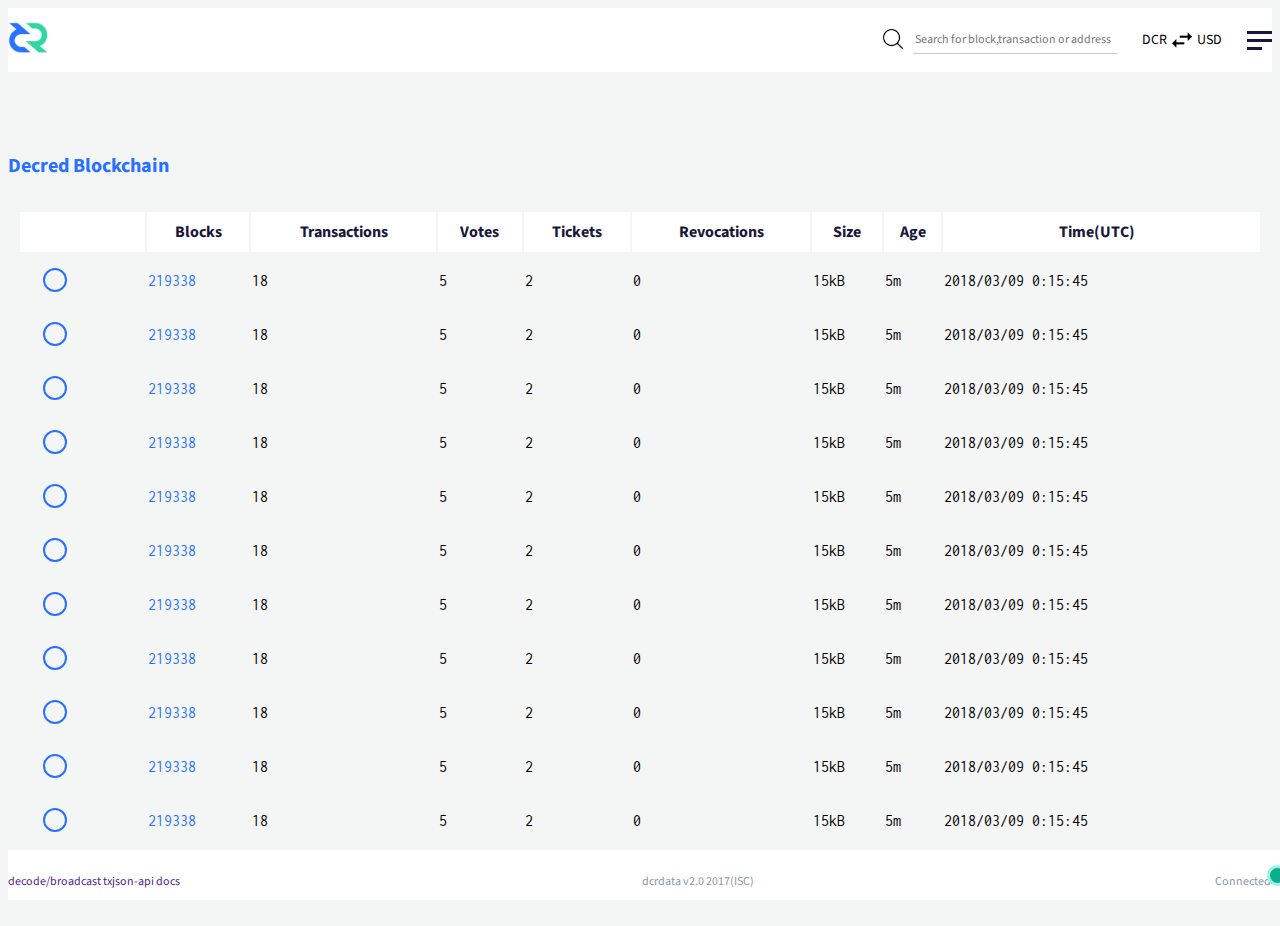
==== commit 5bdcfc33: "updated remaining Pages" ====
--- a/dcrdata/blockchain.html
+++ b/dcrdata/blockchain.html
@@ -2,6 +2,7 @@
 <html lang="en" dir="ltr">
     <head>
         <meta charset="utf-8">
+        <meta name="viewport" content="width=device-width, initial-scale=1.0">
         <title>Decred - Autonomous Digital Currency</title>
         <link rel="stylesheet" href="https://stackpath.bootstrapcdn.com/bootstrap/4.1.2/css/bootstrap.min.css" integrity="sha384-Smlep5jCw/wG7hdkwQ/Z5nLIefveQRIY9nfy6xoR1uRYBtpZgI6339F5dgvm/e9B" crossorigin="anonymous">
         <link rel="stylesheet" href="stylesheets/main.css">
--- a/dcrdata/stylesheets/main.css
+++ b/dcrdata/stylesheets/main.css
@@ -12,6 +12,9 @@
 
 table tr td {
   word-wrap: break-word; }
+
+.innerrow {
+  margin: 0px !important; }
 
 header {
   height: 64px;
@@ -276,6 +279,33 @@
         font-size: 12px;
         margin-left: 6px; }
 
+.developmentWrapper {
+  padding: 60px 12.5px; }
+  .developmentWrapper .title {
+    font-family: "Source Sans Pro", sans-serif;
+    color: #2970FF;
+    font-size: 20px;
+    margin-bottom: 30px; }
+  .developmentWrapper .detailCardWrap {
+    font-family: "Source Sans Pro", sans-serif;
+    color: #2970FF;
+    font-size: 20px;
+    margin-left: 0px;
+    margin-right: 0px;
+    background: none; }
+    .developmentWrapper .detailCardWrap .detailCard {
+      margin-bottom: 30px;
+      width: auto; }
+    .developmentWrapper .detailCardWrap .detailCard:after {
+      display: none; }
+  .developmentWrapper .qrwrap .center {
+    color: black;
+    font-size: 0.8em;
+    margin: 0px; }
+  .developmentWrapper .qrwrap img {
+    width: 100%;
+    padding-right: 15px; }
+
 .showmore {
   background: white;
   display: flex;
@@ -505,7 +535,7 @@
         font-size: 12px;
         font-weight: 600; }
       .detailCardWrap .detailCard .transactionbar .progress {
-        height: 20px; }
+        height: 25px; }
         .detailCardWrap .detailCard .transactionbar .progress .progress-bar {
           background: #41BF53; }
           .detailCardWrap .detailCard .transactionbar .progress .progress-bar span {
@@ -686,7 +716,7 @@
       position: relative; }
     .voteinfo .row .data span {
       position: absolute;
-      left: 0px;
+      left: -20px;
       width: 15px;
       height: 15px;
       margin-top: 5px;
@@ -737,8 +767,23 @@
     .voteinfo table#voteinfotable tr.data:hover {
       background: #eeeeee; }
 
+.mempool.voteinfo .row .data td:nth-child(5) p {
+  margin: 0px !important;
+  float: right;
+  position: relative; }
+
+.mempool.voteinfo table.rightalign tr.heading th:first-child {
+  text-align: left; }
+.mempool.voteinfo table.rightalign tr.heading th {
+  text-align: right; }
+.mempool.voteinfo table.rightalign tr.data td:first-child {
+  text-align: left; }
+.mempool.voteinfo table.rightalign tr.data td {
+  text-align: right; }
+
 .tableWrapper {
-  overflow-x: scroll; }
+  overflow-x: scroll;
+  margin-bottom: 30px; }
   .tableWrapper table {
     padding: 0px 10px; }
   .tableWrapper .title {
@@ -746,6 +791,15 @@
     color: #2970FF;
     font-size: 20px;
     margin-bottom: 30px; }
+
+table tr th:first-child {
+  padding-left: 10px; }
+table tr th:last-child {
+  padding-right: 10px; }
+table tr td:first-child {
+  padding-left: 10px; }
+table tr td:last-child {
+  padding-right: 10px; }
 
 @media (min-width: 1400px) {
   .container {
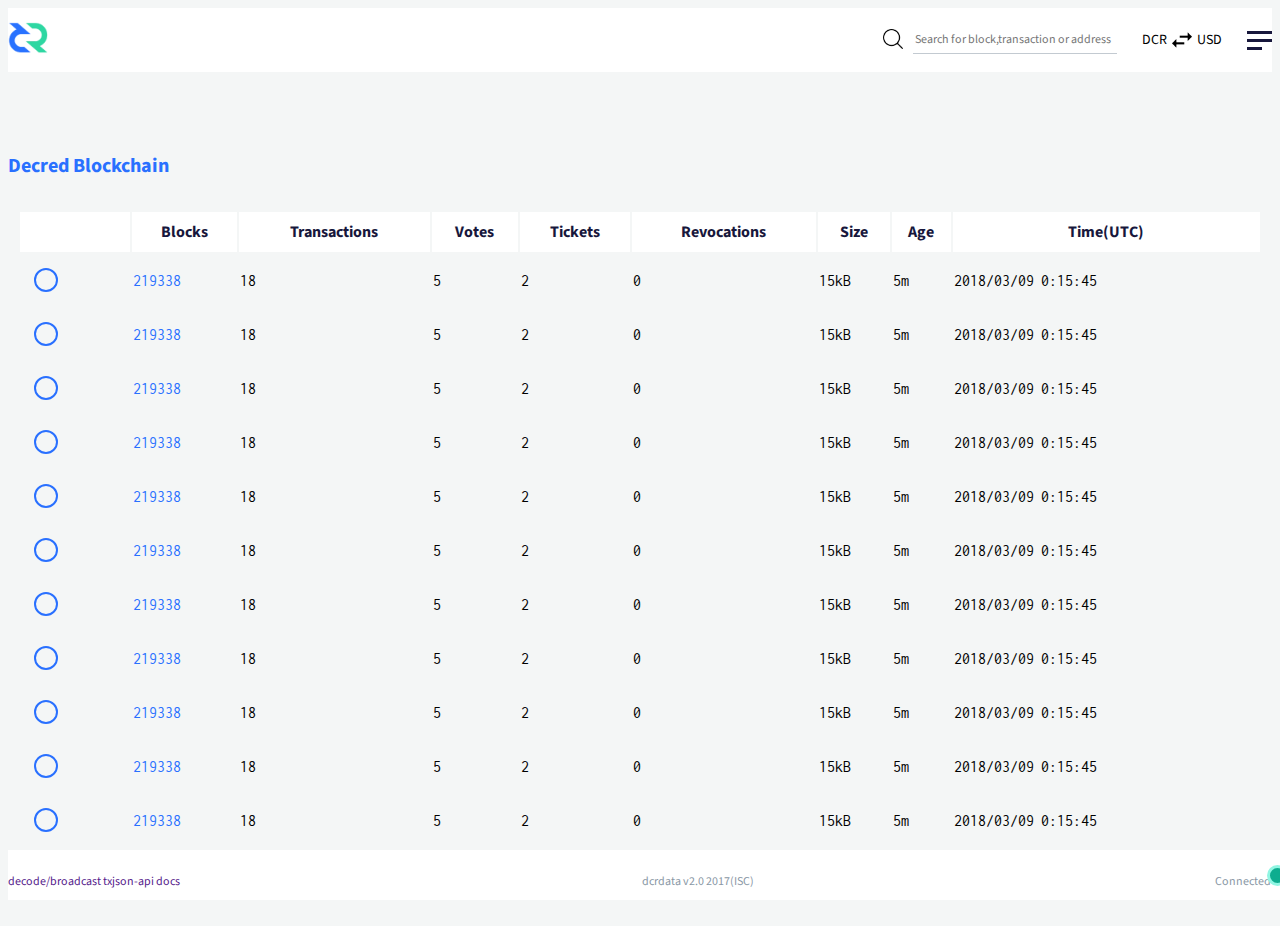
==== commit b9472914: "recheck in of initial work from Vikkbehal" ====
--- a/dcrdata/blockchain.html
+++ b/dcrdata/blockchain.html
@@ -2,7 +2,6 @@
 <html lang="en" dir="ltr">
     <head>
         <meta charset="utf-8">
-        <meta name="viewport" content="width=device-width, initial-scale=1.0">
         <title>Decred - Autonomous Digital Currency</title>
         <link rel="stylesheet" href="https://stackpath.bootstrapcdn.com/bootstrap/4.1.2/css/bootstrap.min.css" integrity="sha384-Smlep5jCw/wG7hdkwQ/Z5nLIefveQRIY9nfy6xoR1uRYBtpZgI6339F5dgvm/e9B" crossorigin="anonymous">
         <link rel="stylesheet" href="stylesheets/main.css">
--- a/dcrdata/stylesheets/main.css
+++ b/dcrdata/stylesheets/main.css
@@ -12,9 +12,6 @@
 
 table tr td {
   word-wrap: break-word; }
-
-.innerrow {
-  margin: 0px !important; }
 
 header {
   height: 64px;
@@ -279,33 +276,6 @@
         font-size: 12px;
         margin-left: 6px; }
 
-.developmentWrapper {
-  padding: 60px 12.5px; }
-  .developmentWrapper .title {
-    font-family: "Source Sans Pro", sans-serif;
-    color: #2970FF;
-    font-size: 20px;
-    margin-bottom: 30px; }
-  .developmentWrapper .detailCardWrap {
-    font-family: "Source Sans Pro", sans-serif;
-    color: #2970FF;
-    font-size: 20px;
-    margin-left: 0px;
-    margin-right: 0px;
-    background: none; }
-    .developmentWrapper .detailCardWrap .detailCard {
-      margin-bottom: 30px;
-      width: auto; }
-    .developmentWrapper .detailCardWrap .detailCard:after {
-      display: none; }
-  .developmentWrapper .qrwrap .center {
-    color: black;
-    font-size: 0.8em;
-    margin: 0px; }
-  .developmentWrapper .qrwrap img {
-    width: 100%;
-    padding-right: 15px; }
-
 .showmore {
   background: white;
   display: flex;
@@ -535,7 +505,7 @@
         font-size: 12px;
         font-weight: 600; }
       .detailCardWrap .detailCard .transactionbar .progress {
-        height: 25px; }
+        height: 20px; }
         .detailCardWrap .detailCard .transactionbar .progress .progress-bar {
           background: #41BF53; }
           .detailCardWrap .detailCard .transactionbar .progress .progress-bar span {
@@ -716,7 +686,7 @@
       position: relative; }
     .voteinfo .row .data span {
       position: absolute;
-      left: -20px;
+      left: 0px;
       width: 15px;
       height: 15px;
       margin-top: 5px;
@@ -767,23 +737,8 @@
     .voteinfo table#voteinfotable tr.data:hover {
       background: #eeeeee; }
 
-.mempool.voteinfo .row .data td:nth-child(5) p {
-  margin: 0px !important;
-  float: right;
-  position: relative; }
-
-.mempool.voteinfo table.rightalign tr.heading th:first-child {
-  text-align: left; }
-.mempool.voteinfo table.rightalign tr.heading th {
-  text-align: right; }
-.mempool.voteinfo table.rightalign tr.data td:first-child {
-  text-align: left; }
-.mempool.voteinfo table.rightalign tr.data td {
-  text-align: right; }
-
 .tableWrapper {
-  overflow-x: scroll;
-  margin-bottom: 30px; }
+  overflow-x: scroll; }
   .tableWrapper table {
     padding: 0px 10px; }
   .tableWrapper .title {
@@ -791,15 +746,6 @@
     color: #2970FF;
     font-size: 20px;
     margin-bottom: 30px; }
-
-table tr th:first-child {
-  padding-left: 10px; }
-table tr th:last-child {
-  padding-right: 10px; }
-table tr td:first-child {
-  padding-left: 10px; }
-table tr td:last-child {
-  padding-right: 10px; }
 
 @media (min-width: 1400px) {
   .container {
